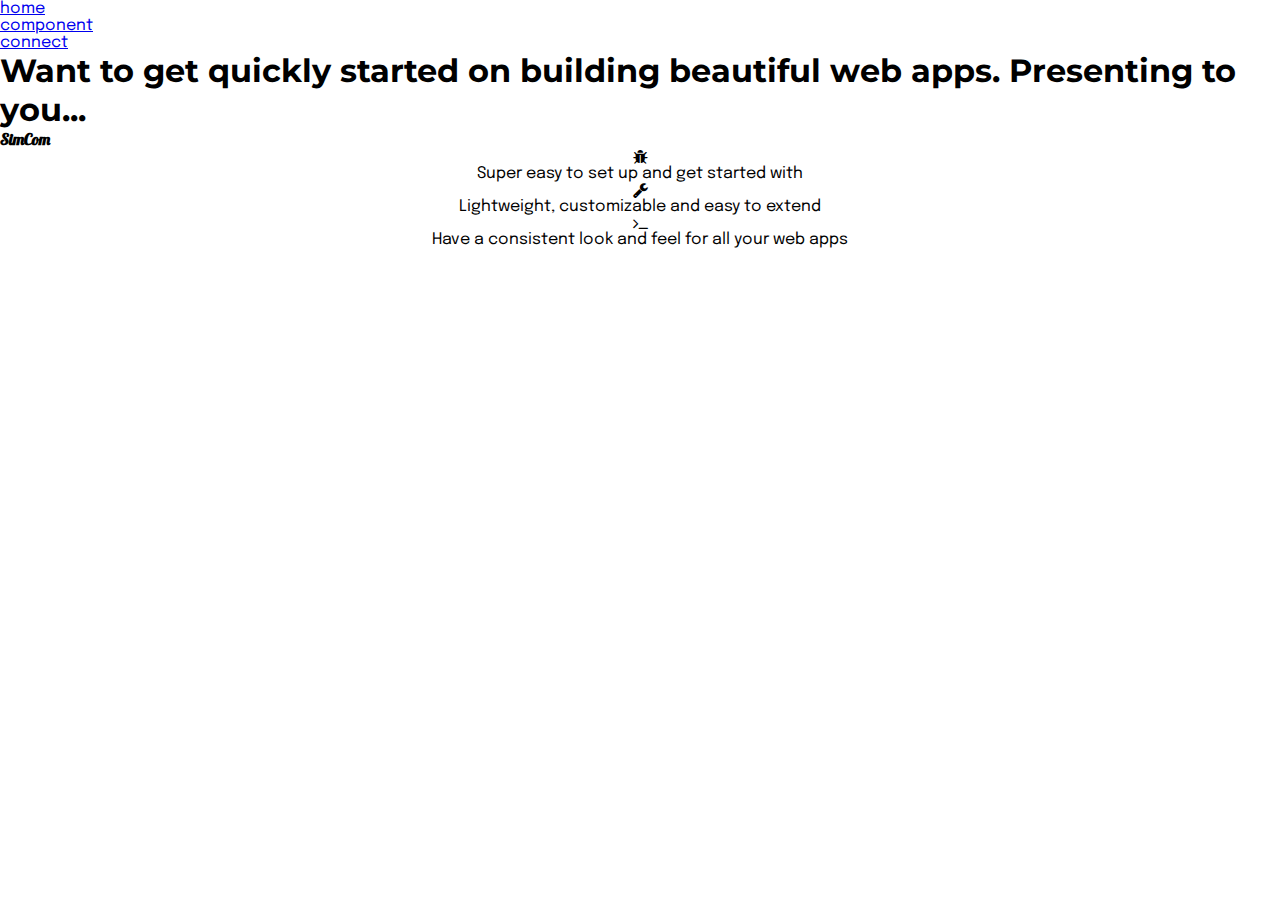
==== index.html @ 498888fb "initial commit" ====
<!DOCTYPE html>
<html lang="en">
  <head>
    <meta charset="UTF-8" />
    <meta http-equiv="X-UA-Compatible" content="IE=edge" />
    <meta name="viewport" content="width=device-width, initial-scale=1.0" />
    <link rel="stylesheet" href="./style.css" />
    <link rel="stylesheet" href="https://cdnjs.cloudflare.com/ajax/libs/font-awesome/4.7.0/css/font-awesome.min.css">

    <title>SimCom Documentation</title>
  </head>
  <body>
    <nav class="sticky--nav">
      <ul class="nav--list">
        <li class="nav--items"><a href="#home">home</a></li>
        <li class="nav--items"><a href="#component">component</a></li>
        <li class="nav--items"><a href="#connect">connect</a></li>
      </ul>
    </nav>

    <header id="home" class="home">
      <h1>
        Want to get quickly started on building beautiful web apps. Presenting
        to you...
      </h1>
      <h2 class="component--name">SimCom</h2>
      <div class="component--details">
        <article class="card card--text--only flex--card--column"> 
            <i id="icon" class="fa fa-bug"></i>
                
          <p class="card--bottom">
           Super easy to set up and get started with
          </p>
        </article>

        <article class="card card--text--only flex--card--column">
            <i id="icon" class="fa fa-wrench"></i>
            <p class="card--bottom">
             Lightweight, customizable and easy to extend
            </p>
          </article>

          <article class="card card--text--only flex--card--column">
            <i id="icon" class="fa fa-terminal"></i>
            <p class="card--bottom">
              Have a consistent look and feel for all your web apps
            </p>
          </article>
      </div>
    </header>
    <main id="component" class="component"></main>
    <footer id="connect" class="connect"></footer>

    
  </body>
</html>
---- style.css ----
@import url("https://fonts.googleapis.com/css2?family=Epilogue&family=Montserrat:wght@600&display=swap");
@import url("https://simcom.netlify.app/style.css");
@import url("https://fonts.googleapis.com/css2?family=Lobster&display=swap");

* {
  box-sizing: border-box;
  padding: 0;
  margin: 0;
}

html {
  scroll-behavior: smooth;
}

body {
  /* height: 100vh; */
  font-family: "Epilogue", serif;
}

h1,
h2,
h3,
h4,
h5,
h6 {
  font-family: "Montserrat", "Courier New", Courier, monospace;
}

.component--name {
  margin: var(--space-5) auto;
  font-size: var(--length-lg3);
  font-family: "Lobster", cursive;
}

.sticky--nav{
    margin-top : 0;
    position: sticky;
    /* top: -1px; */
}

.header {
  height: 100vh;
}

.component--details {
  display: flex;
  flex-direction: column;
  justify-content: center;
  align-items: center;
}
#icon {
  font-size: var(--length-lg1);
}
.flex--card--column {
  display: flex;
  flex-direction: column;
  justify-content: center;
  align-items: center;
}
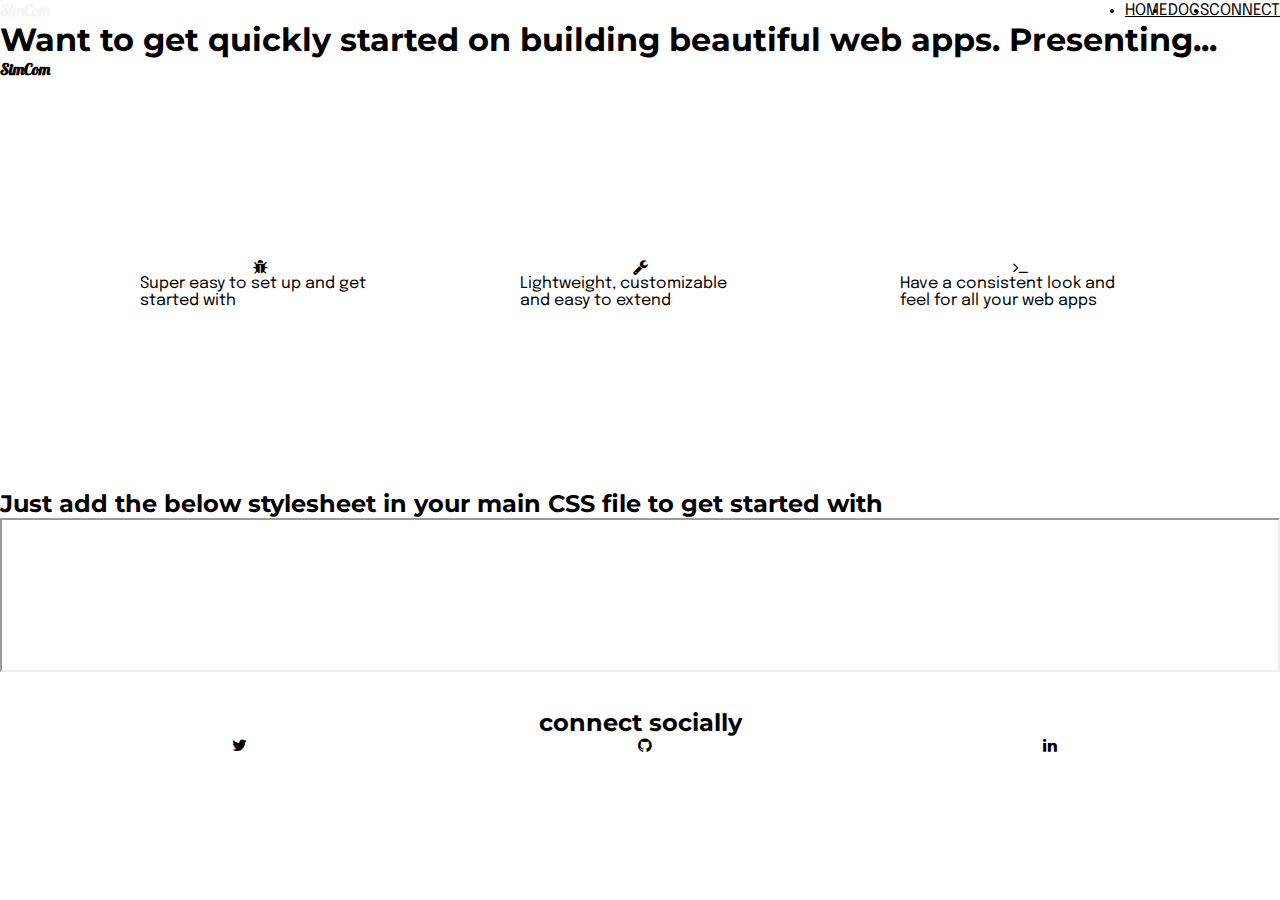
==== commit 7bc4c199: "feat: added landing page" ====
--- a/index.html
+++ b/index.html
@@ -5,52 +5,83 @@
     <meta http-equiv="X-UA-Compatible" content="IE=edge" />
     <meta name="viewport" content="width=device-width, initial-scale=1.0" />
     <link rel="stylesheet" href="./style.css" />
-    <link rel="stylesheet" href="https://cdnjs.cloudflare.com/ajax/libs/font-awesome/4.7.0/css/font-awesome.min.css">
+    <link
+      rel="stylesheet"
+      href="https://cdnjs.cloudflare.com/ajax/libs/font-awesome/4.7.0/css/font-awesome.min.css"
+    />
 
     <title>SimCom Documentation</title>
   </head>
   <body>
     <nav class="sticky--nav">
-      <ul class="nav--list">
-        <li class="nav--items"><a href="#home">home</a></li>
-        <li class="nav--items"><a href="#component">component</a></li>
-        <li class="nav--items"><a href="#connect">connect</a></li>
+      <h3 class="hero">SimCom</h3>
+      <ul class="doc--nav--list">
+        <li class="doc--nav--items"><a href="#home">home</a></li>
+        <li class="doc--nav--items"><a href="#docs">docs</a></li>
+        <li class="doc--nav--items"><a href="#connect">connect</a></li>
       </ul>
     </nav>
 
-    <header id="home" class="home">
+    <header id="home" class="doc--section home">
       <h1>
-        Want to get quickly started on building beautiful web apps. Presenting
-        to you...
+        Want to get quickly started on building beautiful web apps.
+        Presenting...
       </h1>
       <h2 class="component--name">SimCom</h2>
       <div class="component--details">
-        <article class="card card--text--only flex--card--column"> 
-            <i id="icon" class="fa fa-bug"></i>
-                
+        <article class="card--text--only flex--card--column">
+          <i id="icon" class="fa fa-bug"></i>
+
+          <p class="card--bottom">Super easy to set up and get started with</p>
+        </article>
+
+        <article class="card--text--only flex--card--column">
+          <i id="icon" class="fa fa-wrench"></i>
           <p class="card--bottom">
-           Super easy to set up and get started with
+            Lightweight, customizable and easy to extend
           </p>
         </article>
 
-        <article class="card card--text--only flex--card--column">
-            <i id="icon" class="fa fa-wrench"></i>
-            <p class="card--bottom">
-             Lightweight, customizable and easy to extend
-            </p>
-          </article>
-
-          <article class="card card--text--only flex--card--column">
-            <i id="icon" class="fa fa-terminal"></i>
-            <p class="card--bottom">
-              Have a consistent look and feel for all your web apps
-            </p>
-          </article>
+        <article class="card--text--only flex--card--column">
+          <i id="icon" class="fa fa-terminal"></i>
+          <p class="card--bottom">
+            Have a consistent look and feel for all your web apps
+          </p>
+        </article>
       </div>
     </header>
-    <main id="component" class="component"></main>
-    <footer id="connect" class="connect"></footer>
-
-    
+    <main id="docs" class="docs">
+      <h2>
+        Just add the below stylesheet in your main CSS file to get started with
+      </h2>
+      <iframe
+        class="frame"
+        src="https://carbon.now.sh/embed?bg=rgba%28171%2C+184%2C+195%2C+1%29&t=night-owl&wt=none&l=auto&ds=true&dsyoff=20px&dsblur=68px&wc=true&wa=true&pv=56px&ph=56px&ln=false&fl=1&fm=Hack&fs=14px&lh=133%25&si=false&es=2x&wm=false&code=%2540import%2520url%28%2522https%253A%252F%252Fsimcom.netlify.app%252Fstyle.css%2522%29%253B"
+        sandbox="allow-scripts allow-same-origin"
+      >
+      </iframe>
+    </main>
+    <footer id="connect" class="connect">
+      <h2>connect socially</h2>
+      <ul class="bullet-none">
+        <li>
+          <a target="blank" href="https://twitter.com/jay_r30"
+            ><i class="fa fa-twitter"></i
+          ></a>
+        </li>
+        <li>
+          <a target="blank" href="https://github.com/jay-rajput30"
+            ><i class="fa fa-github"></i
+          ></a>
+        </li>
+        <li>
+          <a
+            target="blank"
+            href="https://in.linkedin.com/in/jay-rajput-23304bab"
+            ><i class="fa fa-linkedin"></i
+          ></a>
+        </li>
+      </ul>
+    </footer>
   </body>
 </html>
--- a/style.css
+++ b/style.css
@@ -13,7 +13,6 @@
 }
 
 body {
-  /* height: 100vh; */
   font-family: "Epilogue", serif;
 }
 
@@ -26,6 +25,10 @@
   font-family: "Montserrat", "Courier New", Courier, monospace;
 }
 
+#home h1{
+  margin: 7rem var(--space-2) 5rem var(--space-2);
+}
+
 .component--name {
   margin: var(--space-5) auto;
   font-size: var(--length-lg3);
@@ -33,23 +36,77 @@
 }
 
 .sticky--nav{
-    margin-top : 0;
-    position: sticky;
-    /* top: -1px; */
+  position: sticky;
+  margin-top:0;
+  top : 0;
+  padding: var(--space-3);
+  display: flex;
+  flex-direction: row;
+  align-items: center;
+  justify-content: space-between;
 }
 
-.header {
-  height: 100vh;
+.hero{
+  font-family: "Lobster", cursive;
+  font-size: var(--length-lg2);
+  color: whitesmoke;
+}
+
+.doc--nav--list{
+  display: flex;
+  flex-direction: row;
+  justify-content: space-evenly;
+  align-items: center;
+}
+   
+
+.doc--nav--items{
+  padding: var(--space-1);
+}
+
+.doc--nav--items a{
+  font-family: var(--heading-font);
+  text-transform: uppercase;
+  color: var(--secondary-color);
+  transition: border-bottom 0.1s linear, transform 0.1s linear;
+}
+
+
+.doc--nav--items:hover a{
+  border-bottom: 2px solid var(--secondary-color);
+  font-size: 1rem;
+  font-weight: bold;
+  transform: scale(1.5);
 }
 
 .component--details {
   display: flex;
-  flex-direction: column;
-  justify-content: center;
+  flex-direction: row;
+  justify-content: space-evenly;
   align-items: center;
+  margin: 5rem 0;
 }
+
+
 #icon {
   font-size: var(--length-lg1);
+  margin-bottom: var(--space-2);
+  font-size: bold;
+}
+
+
+
+.card--text--only{
+  display: inline-block;
+  border-radius: 5px;
+  margin: var(--space-3);
+  width: 15rem;
+  background-color: var(--secondary-color);
+  height: 250px;
+  color: var(--main-color);
+  border: 2px solid var(--main-color);
+  padding: var(--space-1);
+  box-shadow: 5px 5px 14px 2px var(--main-color);
 }
 .flex--card--column {
   display: flex;
@@ -57,3 +114,79 @@
   justify-content: center;
   align-items: center;
 }
+
+
+/* component section style */
+
+#docs{
+  margin: var(--space-3);
+}
+
+#docs h2{
+  margin-bottom: var(--space-6);
+}
+.frame{
+  outline: none;
+margin: var(--space-2);
+ width: 100%;
+ /* overflow-y: none; */
+}
+
+/* footer styles */
+
+#connect h2{
+  color: var(--secondary-color);
+  margin-bottom: var(--space-2);
+}
+#connect {
+  /* width: 100%; */
+  padding: 2rem;
+  background-color: var(--main-color);
+  color: var(--secondary-color);
+  border-top-right-radius: 15px;
+  text-align: center;
+}
+
+#connect ul{
+  text-align: center;
+  width: 100%;
+  display: flex;
+  justify-content: space-around;
+  align-items: center;
+}
+#connect li {
+  display: inline;
+  margin-left: 0.5rem;
+}
+
+#connect li  a {
+  color: var(--secondary-color);
+  font-size: var(--length-md3);
+}
+
+
+/* @media  only screen and (min-wdth: 790px){
+  .card--text--only{
+    display: inline-block;
+    border-radius: 5px;
+    margin: var(--space-2);
+    /* width: 50px;
+    background-color: var(--secondary-color);
+    height: 300px;
+    color: var(--main-color);
+    border: 2px solid var(--main-color);
+    padding: var(--space-1);
+    box-shadow: 5px 5px 14px 2px var(--main-color);
+  }
+
+  .component--details {
+    border: 2px solid red;
+    display: flex;
+    flex-direction: row;
+    justify-content: center;
+    align-items: center;
+  }
+} */ */
+
+
+
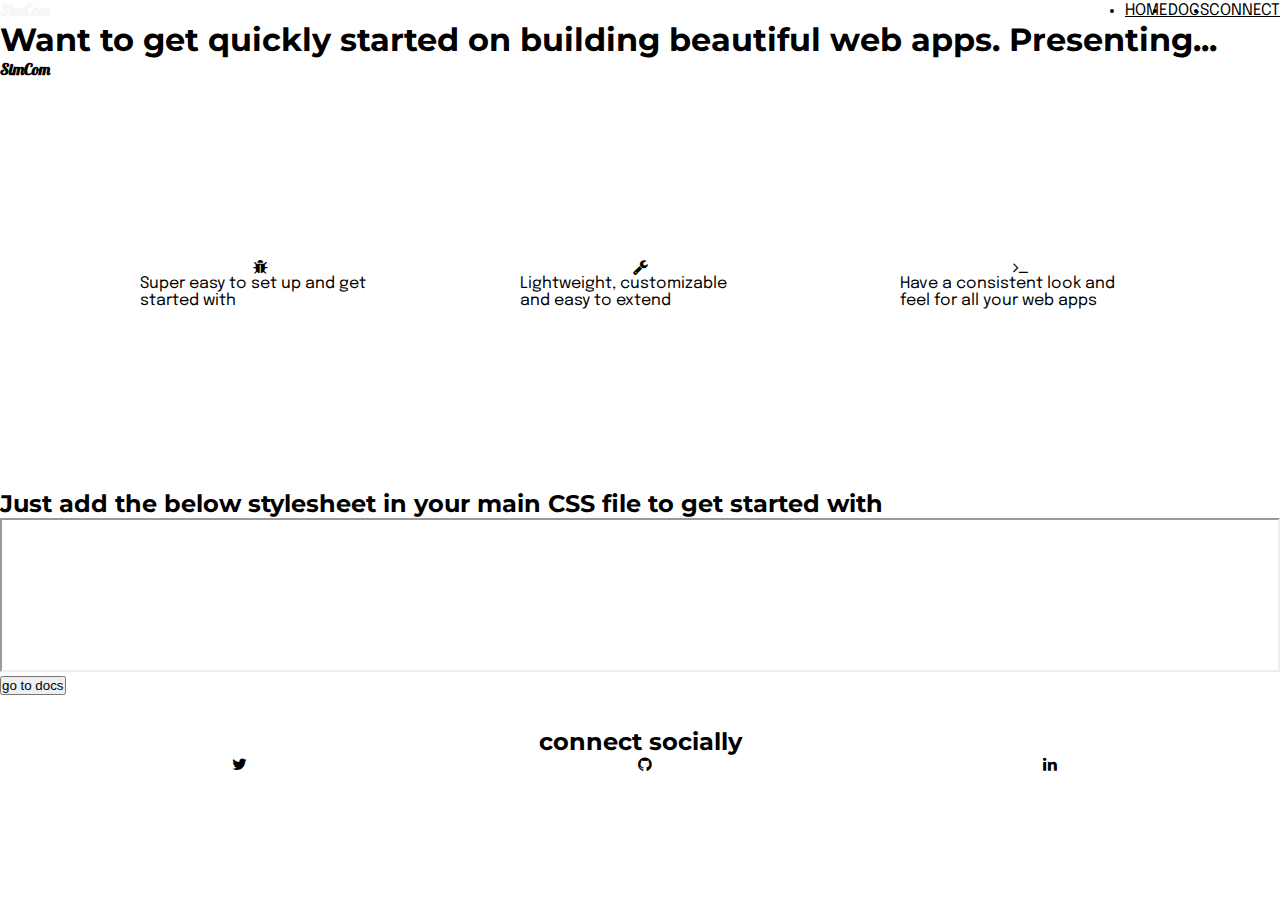
==== commit 131e3c11: "feat: added button to go to docs" ====
--- a/index.html
+++ b/index.html
@@ -17,11 +17,13 @@
       <h3 class="hero">SimCom</h3>
       <ul class="doc--nav--list">
         <li class="doc--nav--items"><a href="#home">home</a></li>
-        <li class="doc--nav--items"><a href="#docs">docs</a></li>
+        <li class="doc--nav--items"><a href="./pages/components.html">docs</a></li>
         <li class="doc--nav--items"><a href="#connect">connect</a></li>
       </ul>
     </nav>
 
+
+    <!-- header  section -->
     <header id="home" class="doc--section home">
       <h1>
         Want to get quickly started on building beautiful web apps.
@@ -50,6 +52,9 @@
         </article>
       </div>
     </header>
+
+
+    <!-- main section -->
     <main id="docs" class="docs">
       <h2>
         Just add the below stylesheet in your main CSS file to get started with
@@ -60,7 +65,13 @@
         sandbox="allow-scripts allow-same-origin"
       >
       </iframe>
+
+      <button class="button primary--button">go to docs</button>
     </main>
+
+
+
+    <!-- footer -->
     <footer id="connect" class="connect">
       <h2>connect socially</h2>
       <ul class="bullet-none">
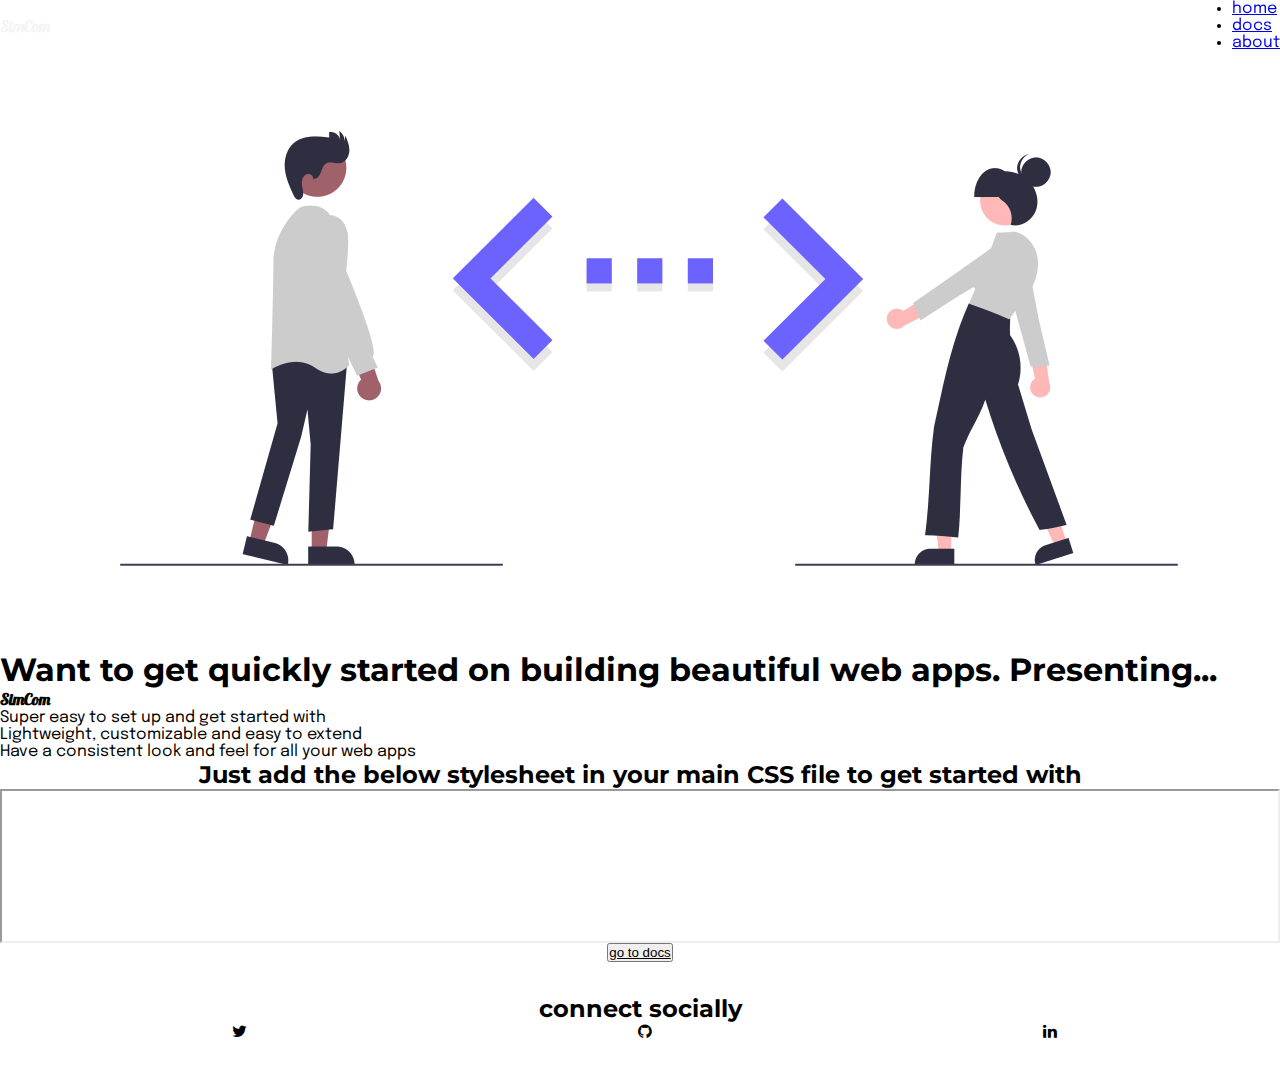
==== commit d42d2495: "feat: restyled index and components page" ====
--- a/index.html
+++ b/index.html
@@ -13,24 +13,50 @@
     <title>SimCom Documentation</title>
   </head>
   <body>
-    <nav class="sticky--nav">
+    <!-- <nav class="sticky--nav">
+
+      
       <h3 class="hero">SimCom</h3>
       <ul class="doc--nav--list">
         <li class="doc--nav--items"><a href="#home">home</a></li>
         <li class="doc--nav--items"><a href="./pages/components.html">docs</a></li>
         <li class="doc--nav--items"><a href="#connect">connect</a></li>
       </ul>
+    </nav> -->
+
+    <nav class="sticky--nav">
+      <h3 class="nav--hero">SimCom</h3>
+      <ul class="nav--list">
+        <li class="nav--items"><a href="#home">home</a></li>
+        <li class="nav--items"><a href="/pages/components.html">docs</a></li>
+        <li class="nav--items"><a href="#connect">about</a></li>
+      </ul>
     </nav>
-
 
     <!-- header  section -->
     <header id="home" class="doc--section home">
+      <figure class="responsive--image">
+        <img
+          src="code-typing.png"
+          alt="nature image"
+        />
+      </figure>
       <h1>
         Want to get quickly started on building beautiful web apps.
         Presenting...
       </h1>
       <h2 class="component--name">SimCom</h2>
-      <div class="component--details">
+
+      <ul class="standard--list">
+        <li class="standard--list__item1">Super easy to set up and get started with</li>
+        <li class="standard--list__item2">Lightweight, customizable and easy to extend</li>
+        <li class="standard--list__item3">Have a consistent look and feel for all your web apps</li>
+      </ul>
+
+      
+
+
+      <!-- <div class="component--details">
         <article class="card--text--only flex--card--column">
           <i id="icon" class="fa fa-bug"></i>
 
@@ -50,9 +76,8 @@
             Have a consistent look and feel for all your web apps
           </p>
         </article>
-      </div>
+      </div> -->
     </header>
-
 
     <!-- main section -->
     <main id="docs" class="docs">
@@ -66,10 +91,8 @@
       >
       </iframe>
 
-      <button class="button primary--button">go to docs</button>
+      <button class="button primary--button"><a href="/pages/components.html">go to docs</a> </button>
     </main>
-
-
 
     <!-- footer -->
     <footer id="connect" class="connect">
--- a/style.css
+++ b/style.css
@@ -1,192 +1,279 @@
-@import url("https://fonts.googleapis.com/css2?family=Epilogue&family=Montserrat:wght@600&display=swap");
-@import url("https://simcom.netlify.app/style.css");
-@import url("https://fonts.googleapis.com/css2?family=Lobster&display=swap");
-
-* {
-  box-sizing: border-box;
-  padding: 0;
-  margin: 0;
-}
-
-html {
-  scroll-behavior: smooth;
-}
-
-body {
-  font-family: "Epilogue", serif;
-}
-
-h1,
-h2,
-h3,
-h4,
-h5,
-h6 {
-  font-family: "Montserrat", "Courier New", Courier, monospace;
-}
-
-#home h1{
-  margin: 7rem var(--space-2) 5rem var(--space-2);
-}
-
-.component--name {
-  margin: var(--space-5) auto;
-  font-size: var(--length-lg3);
-  font-family: "Lobster", cursive;
-}
-
-.sticky--nav{
-  position: sticky;
-  margin-top:0;
-  top : 0;
-  padding: var(--space-3);
-  display: flex;
-  flex-direction: row;
-  align-items: center;
-  justify-content: space-between;
-}
-
-.hero{
-  font-family: "Lobster", cursive;
-  font-size: var(--length-lg2);
-  color: whitesmoke;
-}
-
-.doc--nav--list{
-  display: flex;
-  flex-direction: row;
-  justify-content: space-evenly;
-  align-items: center;
-}
-   
-
-.doc--nav--items{
-  padding: var(--space-1);
-}
-
-.doc--nav--items a{
-  font-family: var(--heading-font);
-  text-transform: uppercase;
-  color: var(--secondary-color);
-  transition: border-bottom 0.1s linear, transform 0.1s linear;
-}
-
-
-.doc--nav--items:hover a{
-  border-bottom: 2px solid var(--secondary-color);
-  font-size: 1rem;
-  font-weight: bold;
-  transform: scale(1.5);
-}
-
-.component--details {
-  display: flex;
-  flex-direction: row;
-  justify-content: space-evenly;
-  align-items: center;
-  margin: 5rem 0;
-}
-
-
-#icon {
-  font-size: var(--length-lg1);
-  margin-bottom: var(--space-2);
-  font-size: bold;
-}
-
-
-
-.card--text--only{
-  display: inline-block;
-  border-radius: 5px;
-  margin: var(--space-3);
-  width: 15rem;
-  background-color: var(--secondary-color);
-  height: 250px;
-  color: var(--main-color);
-  border: 2px solid var(--main-color);
-  padding: var(--space-1);
-  box-shadow: 5px 5px 14px 2px var(--main-color);
-}
-.flex--card--column {
-  display: flex;
-  flex-direction: column;
-  justify-content: center;
-  align-items: center;
-}
-
-
-/* component section style */
-
-#docs{
-  margin: var(--space-3);
-}
-
-#docs h2{
-  margin-bottom: var(--space-6);
-}
-.frame{
-  outline: none;
-margin: var(--space-2);
- width: 100%;
- /* overflow-y: none; */
-}
-
-/* footer styles */
-
-#connect h2{
-  color: var(--secondary-color);
-  margin-bottom: var(--space-2);
-}
-#connect {
-  /* width: 100%; */
-  padding: 2rem;
-  background-color: var(--main-color);
-  color: var(--secondary-color);
-  border-top-right-radius: 15px;
-  text-align: center;
-}
-
-#connect ul{
-  text-align: center;
-  width: 100%;
-  display: flex;
-  justify-content: space-around;
-  align-items: center;
-}
-#connect li {
-  display: inline;
-  margin-left: 0.5rem;
-}
-
-#connect li  a {
-  color: var(--secondary-color);
-  font-size: var(--length-md3);
-}
-
-
-/* @media  only screen and (min-wdth: 790px){
-  .card--text--only{
-    display: inline-block;
-    border-radius: 5px;
-    margin: var(--space-2);
-    /* width: 50px;
-    background-color: var(--secondary-color);
-    height: 300px;
-    color: var(--main-color);
-    border: 2px solid var(--main-color);
-    padding: var(--space-1);
-    box-shadow: 5px 5px 14px 2px var(--main-color);
-  }
-
-  .component--details {
-    border: 2px solid red;
-    display: flex;
-    flex-direction: row;
-    justify-content: center;
-    align-items: center;
-  }
-} */ */
-
-
-
+@import url("https://fonts.googleapis.com/css2?family=Epilogue&family=Montserrat:wght@600&display=swap");
+@import url("https://simcom.netlify.app/style.css");
+@import url("https://fonts.googleapis.com/css2?family=Lobster&display=swap");
+
+* {
+  box-sizing: border-box;
+  padding: 0;
+  margin: 0;
+}
+
+html {
+  scroll-behavior: smooth;
+}
+
+body {
+  font-family: "Epilogue", serif;
+  /* background-color: #4338ca;
+  background-image: url("data:image/svg+xml,%3Csvg xmlns='http://www.w3.org/2000/svg' width='100%25' height='100%25' viewBox='0 0 1600 800'%3E%3Cg %3E%3Cpath fill='%23484ece' d='M486 705.8c-109.3-21.8-223.4-32.2-335.3-19.4C99.5 692.1 49 703 0 719.8V800h843.8c-115.9-33.2-230.8-68.1-347.6-92.2C492.8 707.1 489.4 706.5 486 705.8z'/%3E%3Cpath fill='%234a62d3' d='M1600 0H0v719.8c49-16.8 99.5-27.8 150.7-33.5c111.9-12.7 226-2.4 335.3 19.4c3.4 0.7 6.8 1.4 10.2 2c116.8 24 231.7 59 347.6 92.2H1600V0z'/%3E%3Cpath fill='%234a76d7' d='M478.4 581c3.2 0.8 6.4 1.7 9.5 2.5c196.2 52.5 388.7 133.5 593.5 176.6c174.2 36.6 349.5 29.2 518.6-10.2V0H0v574.9c52.3-17.6 106.5-27.7 161.1-30.9C268.4 537.4 375.7 554.2 478.4 581z'/%3E%3Cpath fill='%23478adb' d='M0 0v429.4c55.6-18.4 113.5-27.3 171.4-27.7c102.8-0.8 203.2 22.7 299.3 54.5c3 1 5.9 2 8.9 3c183.6 62 365.7 146.1 562.4 192.1c186.7 43.7 376.3 34.4 557.9-12.6V0H0z'/%3E%3Cpath fill='%23419ddf' d='M181.8 259.4c98.2 6 191.9 35.2 281.3 72.1c2.8 1.1 5.5 2.3 8.3 3.4c171 71.6 342.7 158.5 531.3 207.7c198.8 51.8 403.4 40.8 597.3-14.8V0H0v283.2C59 263.6 120.6 255.7 181.8 259.4z'/%3E%3Cpath fill='%236caae4' d='M1600 0H0v136.3c62.3-20.9 127.7-27.5 192.2-19.2c93.6 12.1 180.5 47.7 263.3 89.6c2.6 1.3 5.1 2.6 7.7 3.9c158.4 81.1 319.7 170.9 500.3 223.2c210.5 61 430.8 49 636.6-16.6V0z'/%3E%3Cpath fill='%238db7e9' d='M454.9 86.3C600.7 177 751.6 269.3 924.1 325c208.6 67.4 431.3 60.8 637.9-5.3c12.8-4.1 25.4-8.4 38.1-12.9V0H288.1c56 21.3 108.7 50.6 159.7 82C450.2 83.4 452.5 84.9 454.9 86.3z'/%3E%3Cpath fill='%23aac4ee' d='M1600 0H498c118.1 85.8 243.5 164.5 386.8 216.2c191.8 69.2 400 74.7 595 21.1c40.8-11.2 81.1-25.2 120.3-41.7V0z'/%3E%3Cpath fill='%23c6d1f2' d='M1397.5 154.8c47.2-10.6 93.6-25.3 138.6-43.8c21.7-8.9 43-18.8 63.9-29.5V0H643.4c62.9 41.7 129.7 78.2 202.1 107.4C1020.4 178.1 1214.2 196.1 1397.5 154.8z'/%3E%3Cpath fill='%23e0dff7' d='M1315.3 72.4c75.3-12.6 148.9-37.1 216.8-72.4h-723C966.8 71 1144.7 101 1315.3 72.4z'/%3E%3C/g%3E%3C/svg%3E");
+  background-attachment: fixed;
+  background-size: cover; */
+}
+
+h1,
+h2,
+h3,
+h4,
+h5,
+h6 {
+  font-family: "Montserrat", "Courier New", Courier, monospace;
+}
+
+.primary--button a{
+  color:var(--secondary-color);
+}
+#home h1{
+  margin: 7rem var(--space-2) 5rem var(--space-2);
+}
+
+.component--name {
+  margin: var(--space-5) auto;
+  font-size: var(--length-lg3);
+  font-family: "Lobster", cursive;
+}
+
+.sticky--nav{
+  position: sticky;
+  margin-top:0;
+  top : 0;
+  padding: var(--space-4) var(--space-6);
+  display: flex;
+  flex-direction: row;
+  align-items: center;
+  justify-content: space-between;
+}
+
+.nav--hero{
+  font-family: "Lobster", cursive;
+  font-size: var(--length-lg2);
+  color: whitesmoke;
+}
+
+.doc--nav--list{
+  display: flex;
+  flex-direction: row;
+  justify-content: space-evenly;
+  align-items: center;
+}
+   
+
+.doc--nav--items{
+  padding: var(--space-1);
+}
+
+.doc--nav--items a{
+  font-family: var(--heading-font);
+  text-transform: uppercase;
+  color: var(--secondary-color);
+  transition: border-bottom 0.1s linear, transform 0.1s linear;
+}
+
+
+.doc--nav--items:hover a{
+  border-bottom: 2px solid var(--secondary-color);
+  font-size: 1rem;
+  font-weight: bold;
+  transform: scale(1.5);
+}
+
+.component--details {
+  display: flex;
+  flex-direction: row;
+  justify-content: space-evenly;
+  align-items: center;
+  margin: 5rem 0;
+}
+
+
+#icon {
+  font-size: var(--length-lg1);
+  margin-bottom: var(--space-2);
+  font-size: bold;
+}
+
+
+
+.card--text--only{
+  display: inline-block;
+  border-radius: 5px;
+  margin: var(--space-3);
+  width: 15rem;
+  background-color: var(--secondary-color);
+  height: 250px;
+  color: var(--main-color);
+  border: 2px solid var(--main-color);
+  padding: var(--space-1);
+  box-shadow: 5px 5px 14px 2px var(--main-color);
+}
+.flex--card--column {
+  display: flex;
+  flex-direction: column;
+  justify-content: center;
+  align-items: center;
+}
+
+
+/* component section style */
+
+#docs{
+  margin: var(--space-3);
+  display: flex;
+  flex-direction: column;
+  justify-content: center;
+  align-items: center;
+}
+
+#docs h2{
+  margin-bottom: var(--space-6);
+}
+.frame{
+  outline: none;
+margin: var(--space-2);
+ width: 100vw;
+ overflow: scroll;
+}
+
+/* .primary--button{
+  font-family: inherit;
+  color: var(--secondary-color);
+  font-size: var(--space-3);
+  padding: var(--space-3);
+  transition: scale 0.3s linear;
+}
+.primary--button:active{
+  transform: scale(0.96);
+} */
+/* footer styles */
+
+#connect h2{
+  color: var(--secondary-color);
+  margin-bottom: var(--space-2);
+}
+#connect {
+  /* width: 100%; */
+  padding: 2rem;
+  background-color: var(--main-color);
+  color: var(--secondary-color);
+  border-top-right-radius: 15px;
+  text-align: center;
+}
+
+#connect ul{
+  text-align: center;
+  width: 100%;
+  display: flex;
+  justify-content: space-around;
+  align-items: center;
+}
+#connect li {
+  display: inline;
+  margin-left: 0.5rem;
+}
+
+#connect li  a {
+  color: var(--secondary-color);
+  font-size: var(--length-md3);
+}
+
+/* document page styling */
+.doc--container{
+  display: flex;
+
+}
+
+.docs--decription section{
+  margin: var(--space-6);
+  border-bottom: 2px solid var(--secondary-color);
+}
+
+.doc--name{
+  /* border: 2px solid orange; */
+  width: 300px;
+  /* text-align: center; */
+  background-color: var(--secondary-color);
+}
+
+.doc--name--list{
+  position: sticky;
+  top:0;
+  margin-right: var(--space-2);
+  height: 100vh;
+  display: flex;
+  flex-direction: column;
+  padding: var(--space-5);
+  justify-content: space-evenly;
+  /* align-items: flex-start; */
+}
+
+.doc--name--list--item{
+  transition: all 0.3s linear;
+}
+.doc--name--list--item:focus{
+  color: var(--secondary-color);
+  background-color: var(--main-color);
+
+}
+
+@media screen and (max-width:790px ){
+  .sticky--nav{
+    position: sticky;
+    top: 1px;
+    margin-top: 0;
+    padding: var(--space-2) var(--space-2);
+    display: flex;
+    flex-direction: column;
+    align-items: center;
+    justify-content: space-between;
+  }
+
+  .doc--name{
+    display:none;
+  }
+
+  .docs--decription{
+    width: 100%;
+    padding: var(--space-1);
+  }
+
+  .stacked--list__item--container{
+    padding: var(--space-1);
+  }
+.stacked--list--item{
+  padding:0;
+}
+}
+/* /* @media  only screen and (min-wdth: 790px){
+  .card--text--only{
+    display: inline-block;
+    border-radius: 5px;
+    margin: var(--space-2);
+    /* width: 50px;
+    background-color: var(--secondary-color);
+    height: 300px;
+    color: var(--main-color);
+    border: 2px solid var(--main-color);
+    padding: var(--space-1);
+    box-shadow: 5px 5px 14px 2px var(--main-color);
+  }
+
+  .component--details {
+    border: 2px solid red;
+    display: flex;
+    flex-direction: row;
+    justify-content: center;
+    align-items: center;
+  }
+} */  */
+
+
+
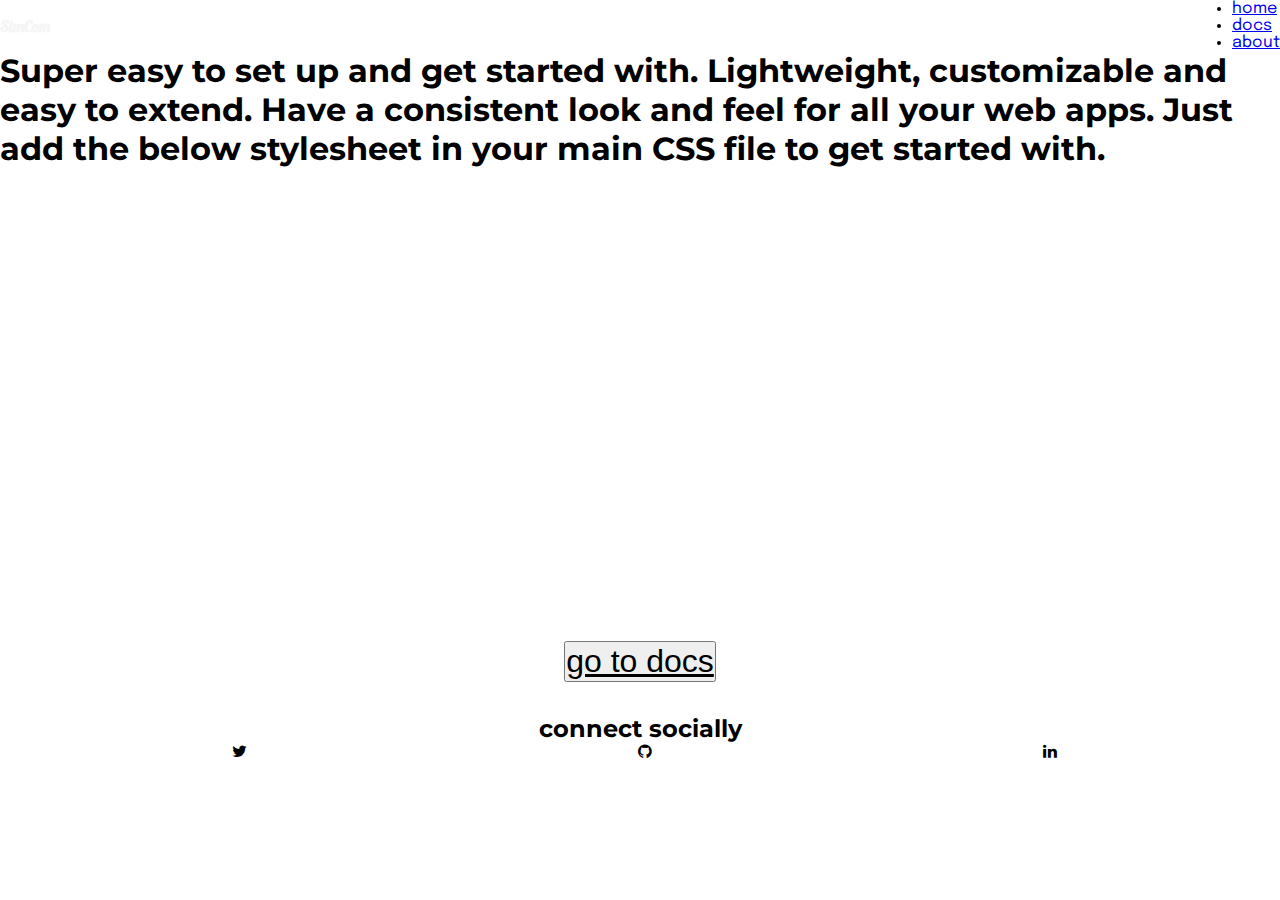
==== commit 008be4b8: "feature: added reposive and modified components page" ====
--- a/index.html
+++ b/index.html
@@ -35,65 +35,33 @@
 
     <!-- header  section -->
     <header id="home" class="doc--section home">
-      <figure class="responsive--image">
-        <img
-          src="code-typing.png"
-          alt="nature image"
-        />
-      </figure>
       <h1>
-        Want to get quickly started on building beautiful web apps.
-        Presenting...
+        Super easy to set up and get started with. Lightweight, customizable and
+        easy to extend. Have a consistent look and feel for all your web apps.
+        Just add the below stylesheet in your main CSS file to get started with.
       </h1>
-      <h2 class="component--name">SimCom</h2>
-
-      <ul class="standard--list">
-        <li class="standard--list__item1">Super easy to set up and get started with</li>
-        <li class="standard--list__item2">Lightweight, customizable and easy to extend</li>
-        <li class="standard--list__item3">Have a consistent look and feel for all your web apps</li>
-      </ul>
-
-      
-
-
-      <!-- <div class="component--details">
-        <article class="card--text--only flex--card--column">
-          <i id="icon" class="fa fa-bug"></i>
-
-          <p class="card--bottom">Super easy to set up and get started with</p>
-        </article>
-
-        <article class="card--text--only flex--card--column">
-          <i id="icon" class="fa fa-wrench"></i>
-          <p class="card--bottom">
-            Lightweight, customizable and easy to extend
-          </p>
-        </article>
-
-        <article class="card--text--only flex--card--column">
-          <i id="icon" class="fa fa-terminal"></i>
-          <p class="card--bottom">
-            Have a consistent look and feel for all your web apps
-          </p>
-        </article>
-      </div> -->
     </header>
 
     <!-- main section -->
     <main id="docs" class="docs">
-      <h2>
-        Just add the below stylesheet in your main CSS file to get started with
-      </h2>
       <iframe
-        class="frame"
-        src="https://carbon.now.sh/embed?bg=rgba%28171%2C+184%2C+195%2C+1%29&t=night-owl&wt=none&l=auto&ds=true&dsyoff=20px&dsblur=68px&wc=true&wa=true&pv=56px&ph=56px&ln=false&fl=1&fm=Hack&fs=14px&lh=133%25&si=false&es=2x&wm=false&code=%2540import%2520url%28%2522https%253A%252F%252Fsimcom.netlify.app%252Fstyle.css%2522%29%253B"
+        src="https://carbon.now.sh/embed?bg=rgba%28171%2C+184%2C+195%2C+1%29&t=night-owl&wt=none&l=javascript&ds=true&dsyoff=20px&dsblur=68px&wc=true&wa=true&pv=56px&ph=56px&ln=false&fl=1&fm=Hack&fs=14px&lh=133%25&si=false&es=2x&wm=false&code=%2540import%2520url%28%2522https%253A%252F%252Fsimcom.netlify.app%252Fstyle.css%2522%29%253B"
+        style="
+          width: 1024px;
+          height: 473px;
+          border: 0;
+          transform: scale(1);
+          overflow: hidden;
+          background-color: white;
+        "
         sandbox="allow-scripts allow-same-origin"
       >
       </iframe>
 
-      <button class="button primary--button"><a href="/pages/components.html">go to docs</a> </button>
+      <button class="button primary--button go--to--doc">
+        <a href="/pages/components.html">go to docs</a>
+      </button>
     </main>
-
     <!-- footer -->
     <footer id="connect" class="connect">
       <h2>connect socially</h2>
--- a/style.css
+++ b/style.css
@@ -28,14 +28,20 @@
 h6 {
   font-family: "Montserrat", "Courier New", Courier, monospace;
 }
-
+.go--to--doc{
+  font-size: 2rem;
+}
 .primary--button a{
   color:var(--secondary-color);
 }
 #home h1{
   margin: 7rem var(--space-2) 5rem var(--space-2);
-}
-
+  padding: var(--space-3);
+}
+
+#home h2{
+  padding: var(--space-5) auto;
+}
 .component--name {
   margin: var(--space-5) auto;
   font-size: var(--length-lg3);
@@ -44,6 +50,7 @@
 
 .sticky--nav{
   position: sticky;
+  z-index: 10;
   margin-top:0;
   top : 0;
   padding: var(--space-4) var(--space-6);
@@ -59,10 +66,12 @@
   color: whitesmoke;
 }
 
+
+
 .doc--nav--list{
   display: flex;
   flex-direction: row;
-  justify-content: space-evenly;
+  justify-content: space-around;
   align-items: center;
 }
    
@@ -188,41 +197,107 @@
 /* document page styling */
 .doc--container{
   display: flex;
-
-}
-
-.docs--decription section{
-  margin: var(--space-6);
-  border-bottom: 2px solid var(--secondary-color);
-}
-
-.doc--name{
-  /* border: 2px solid orange; */
-  width: 300px;
-  /* text-align: center; */
-  background-color: var(--secondary-color);
-}
-
-.doc--name--list{
+  height: 100vh;
+
+}
+
+.components .sticky--nav{
   position: sticky;
   top:0;
-  margin-right: var(--space-2);
+  margin: 0;
+}
+.docs--decription{
+  max-width: 100%;
+  transform: translateX(0);
+  margin: var(--space-2);
+}
+
+
+.docs--decription section{
+  margin: var(--space-3)  var(--space-1);
+  border-bottom: 2px solid var(--secondary-color);
+}
+
+.doc--hero{
+  margin: var(--space-2) var(--space-3) var(--space-2) var(--space-2);
+  font-family: "Lobster", cursive;
+  font-size: var(--length-lg2);
+  color: var(--main-color);
+}
+
+.doc--name{
+  position: fixed;
+  top:0;
+  z-index: 10;
+  transform: translate(0);
+  background-color: var(--secondary-color);
+  transition: all 0.3s ease-in;
   height: 100vh;
+}
+
+.show{
+  transform : translateX(-100%);
+  
+}
+.show--hide{
+  background-color: var(--secondary-color);
+  position: absolute;
+  top: 10px;
+  right: -35px;
+  font-size: var(--length-md3);
+  border: none;
+  outline: none;
+  background: transparent; 
+  transition: transform 0.3s linear;
+}
+
+
+
+.show--hide-rotate{
+  transform: rotate(180deg);
+  transform-origin: center center;
+}
+
+.doc--name--list{
+  position: relative;
+  top:0;
+  left:0;
+  margin: var(--space-4);
+  /* height: 100vh; */
   display: flex;
   flex-direction: column;
-  padding: var(--space-5);
+  padding: var(--space-2);
   justify-content: space-evenly;
-  /* align-items: flex-start; */
+  align-items: center;
 }
 
 .doc--name--list--item{
   transition: all 0.3s linear;
+  margin: var(--space3);
+  text-align: center;
+  transition: all 0.2s linear;
 }
 .doc--name--list--item:focus{
   color: var(--secondary-color);
   background-color: var(--main-color);
 
 }
+.doc--name--list--item:hover {
+  color: var(--secondary-color);
+  background-color: var(--main-color);
+
+}
+
+
+.fa-bars{
+background-color: var(--secondary-color);
+padding: var(--space-1);
+color: var(--main-color);
+border-radius: 4px;
+border: none;
+outline: none;
+}
+
 
 @media screen and (max-width:790px ){
   .sticky--nav{
@@ -236,13 +311,15 @@
     justify-content: space-between;
   }
 
-  .doc--name{
-    display:none;
-  }
-
+
+
+  .description--translate{
+    transform: translateX(-55%);
+    }
+    
   .docs--decription{
     width: 100%;
-    padding: var(--space-1);
+    /* padding: var(--space-1); */
   }
 
   .stacked--list__item--container{
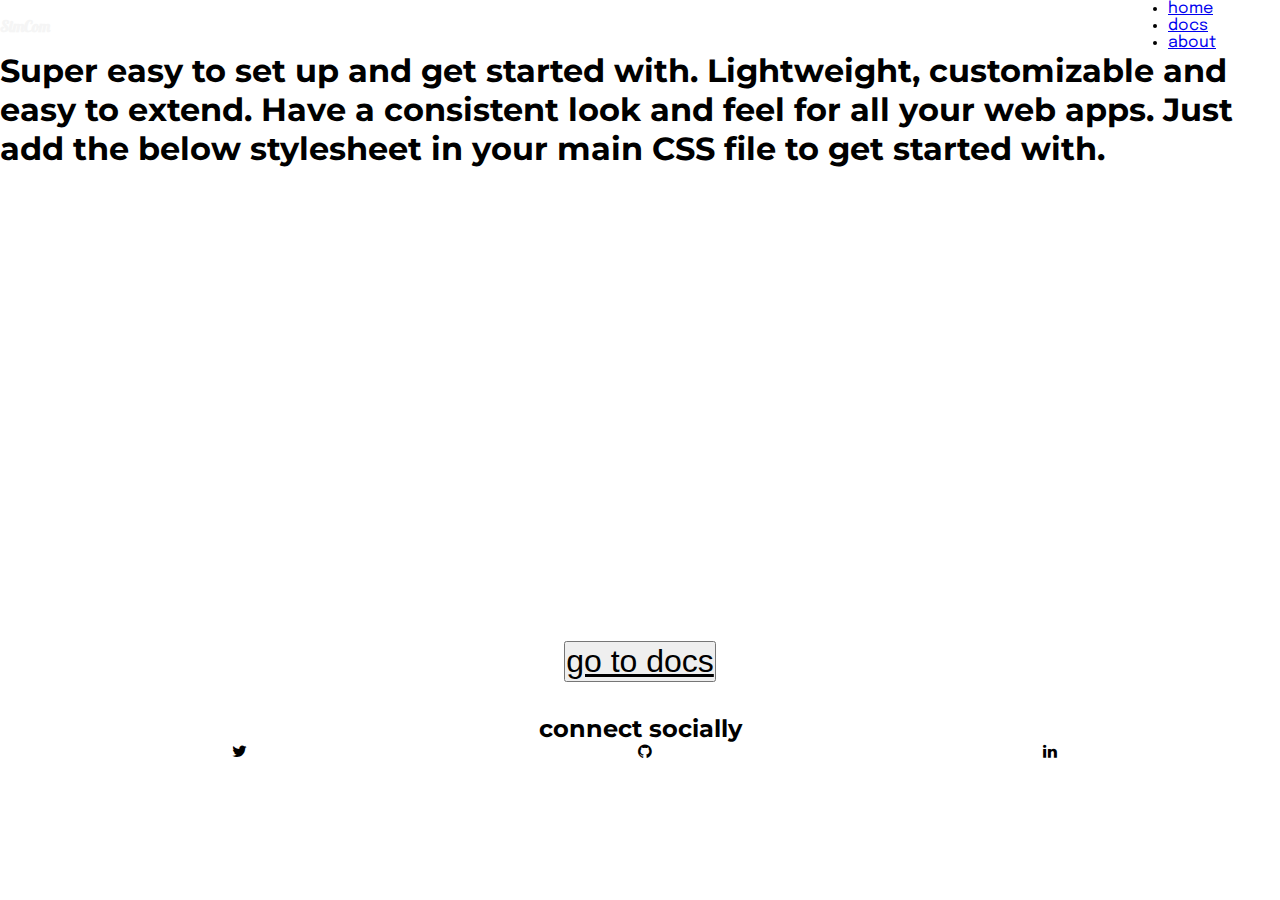
==== commit 5fbd66a6: "feat: fixed  sidebar and navbar" ====
--- a/index.html
+++ b/index.html
@@ -13,24 +13,17 @@
     <title>SimCom Documentation</title>
   </head>
   <body>
-    <!-- <nav class="sticky--nav">
-
-      
-      <h3 class="hero">SimCom</h3>
-      <ul class="doc--nav--list">
-        <li class="doc--nav--items"><a href="#home">home</a></li>
-        <li class="doc--nav--items"><a href="./pages/components.html">docs</a></li>
-        <li class="doc--nav--items"><a href="#connect">connect</a></li>
-      </ul>
-    </nav> -->
+  
 
     <nav class="sticky--nav">
-      <h3 class="nav--hero">SimCom</h3>
-      <ul class="nav--list">
-        <li class="nav--items"><a href="#home">home</a></li>
-        <li class="nav--items"><a href="/pages/components.html">docs</a></li>
-        <li class="nav--items"><a href="#connect">about</a></li>
-      </ul>
+      <div class="navbar--container">
+        <h3 class="nav--hero">SimCom</h3>
+        <ul class="nav--list">
+          <li class="nav--items"><a href="#home">home</a></li>
+          <li class="nav--items"><a href="/pages/components.html">docs</a></li>
+          <li class="nav--items"><a href="#connect">about</a></li>
+        </ul>
+      </div>
     </nav>
 
     <!-- header  section -->
--- a/style.css
+++ b/style.css
@@ -14,10 +14,6 @@
 
 body {
   font-family: "Epilogue", serif;
-  /* background-color: #4338ca;
-  background-image: url("data:image/svg+xml,%3Csvg xmlns='http://www.w3.org/2000/svg' width='100%25' height='100%25' viewBox='0 0 1600 800'%3E%3Cg %3E%3Cpath fill='%23484ece' d='M486 705.8c-109.3-21.8-223.4-32.2-335.3-19.4C99.5 692.1 49 703 0 719.8V800h843.8c-115.9-33.2-230.8-68.1-347.6-92.2C492.8 707.1 489.4 706.5 486 705.8z'/%3E%3Cpath fill='%234a62d3' d='M1600 0H0v719.8c49-16.8 99.5-27.8 150.7-33.5c111.9-12.7 226-2.4 335.3 19.4c3.4 0.7 6.8 1.4 10.2 2c116.8 24 231.7 59 347.6 92.2H1600V0z'/%3E%3Cpath fill='%234a76d7' d='M478.4 581c3.2 0.8 6.4 1.7 9.5 2.5c196.2 52.5 388.7 133.5 593.5 176.6c174.2 36.6 349.5 29.2 518.6-10.2V0H0v574.9c52.3-17.6 106.5-27.7 161.1-30.9C268.4 537.4 375.7 554.2 478.4 581z'/%3E%3Cpath fill='%23478adb' d='M0 0v429.4c55.6-18.4 113.5-27.3 171.4-27.7c102.8-0.8 203.2 22.7 299.3 54.5c3 1 5.9 2 8.9 3c183.6 62 365.7 146.1 562.4 192.1c186.7 43.7 376.3 34.4 557.9-12.6V0H0z'/%3E%3Cpath fill='%23419ddf' d='M181.8 259.4c98.2 6 191.9 35.2 281.3 72.1c2.8 1.1 5.5 2.3 8.3 3.4c171 71.6 342.7 158.5 531.3 207.7c198.8 51.8 403.4 40.8 597.3-14.8V0H0v283.2C59 263.6 120.6 255.7 181.8 259.4z'/%3E%3Cpath fill='%236caae4' d='M1600 0H0v136.3c62.3-20.9 127.7-27.5 192.2-19.2c93.6 12.1 180.5 47.7 263.3 89.6c2.6 1.3 5.1 2.6 7.7 3.9c158.4 81.1 319.7 170.9 500.3 223.2c210.5 61 430.8 49 636.6-16.6V0z'/%3E%3Cpath fill='%238db7e9' d='M454.9 86.3C600.7 177 751.6 269.3 924.1 325c208.6 67.4 431.3 60.8 637.9-5.3c12.8-4.1 25.4-8.4 38.1-12.9V0H288.1c56 21.3 108.7 50.6 159.7 82C450.2 83.4 452.5 84.9 454.9 86.3z'/%3E%3Cpath fill='%23aac4ee' d='M1600 0H498c118.1 85.8 243.5 164.5 386.8 216.2c191.8 69.2 400 74.7 595 21.1c40.8-11.2 81.1-25.2 120.3-41.7V0z'/%3E%3Cpath fill='%23c6d1f2' d='M1397.5 154.8c47.2-10.6 93.6-25.3 138.6-43.8c21.7-8.9 43-18.8 63.9-29.5V0H643.4c62.9 41.7 129.7 78.2 202.1 107.4C1020.4 178.1 1214.2 196.1 1397.5 154.8z'/%3E%3Cpath fill='%23e0dff7' d='M1315.3 72.4c75.3-12.6 148.9-37.1 216.8-72.4h-723C966.8 71 1144.7 101 1315.3 72.4z'/%3E%3C/g%3E%3C/svg%3E");
-  background-attachment: fixed;
-  background-size: cover; */
 }
 
 h1,
@@ -28,10 +24,15 @@
 h6 {
   font-family: "Montserrat", "Courier New", Courier, monospace;
 }
+
+button{
+  cursor:pointer;
+}
 .go--to--doc{
   font-size: 2rem;
 }
 .primary--button a{
+  cursor: pointer;
   color:var(--secondary-color);
 }
 #home h1{
@@ -53,13 +54,22 @@
   z-index: 10;
   margin-top:0;
   top : 0;
-  padding: var(--space-4) var(--space-6);
+  padding: var(--space-3) var(--space-4);
+
+}
+.navbar--container{
+  /* border: 2px solid red; */
+  width: 95%;
   display: flex;
   flex-direction: row;
   align-items: center;
   justify-content: space-between;
 }
 
+.nav--items a{
+  font-size: var(--length-md3);
+  transition: border-bottom 0.1s linear, transform 0.1s linear;
+}
 .nav--hero{
   font-family: "Lobster", cursive;
   font-size: var(--length-lg2);
@@ -78,9 +88,11 @@
 
 .doc--nav--items{
   padding: var(--space-1);
+  
 }
 
 .doc--nav--items a{
+
   font-family: var(--heading-font);
   text-transform: uppercase;
   color: var(--secondary-color);
@@ -92,7 +104,7 @@
   border-bottom: 2px solid var(--secondary-color);
   font-size: 1rem;
   font-weight: bold;
-  transform: scale(1.5);
+  transform: scale(12.2);
 }
 
 .component--details {
@@ -152,24 +164,11 @@
  overflow: scroll;
 }
 
-/* .primary--button{
-  font-family: inherit;
-  color: var(--secondary-color);
-  font-size: var(--space-3);
-  padding: var(--space-3);
-  transition: scale 0.3s linear;
-}
-.primary--button:active{
-  transform: scale(0.96);
-} */
-/* footer styles */
-
 #connect h2{
   color: var(--secondary-color);
   margin-bottom: var(--space-2);
 }
 #connect {
-  /* width: 100%; */
   padding: 2rem;
   background-color: var(--main-color);
   color: var(--secondary-color);
@@ -206,20 +205,10 @@
   top:0;
   margin: 0;
 }
-.docs--decription{
-  max-width: 100%;
-  transform: translateX(0);
-  margin: var(--space-2);
-}
-
-
-.docs--decription section{
-  margin: var(--space-3)  var(--space-1);
-  border-bottom: 2px solid var(--secondary-color);
-}
+
 
 .doc--hero{
-  margin: var(--space-2) var(--space-3) var(--space-2) var(--space-2);
+  padding: var(--space-1) var(--space-3) var(--space-1) var(--space-2);
   font-family: "Lobster", cursive;
   font-size: var(--length-lg2);
   color: var(--main-color);
@@ -235,20 +224,8 @@
   height: 100vh;
 }
 
-.show{
-  transform : translateX(-100%);
-  
-}
 .show--hide{
-  background-color: var(--secondary-color);
-  position: absolute;
-  top: 10px;
-  right: -35px;
-  font-size: var(--length-md3);
-  border: none;
-  outline: none;
-  background: transparent; 
-  transition: transform 0.3s linear;
+  display: none;
 }
 
 
@@ -258,22 +235,28 @@
   transform-origin: center center;
 }
 
+.docs--decription{
+  height: auto;
+  width: 80%;
+  transform: translateX(250px);
+}
 .doc--name--list{
+
   position: relative;
   top:0;
   left:0;
-  margin: var(--space-4);
-  /* height: 100vh; */
+  margin-top: 0;
+  height: 70vh;
   display: flex;
   flex-direction: column;
-  padding: var(--space-2);
-  justify-content: space-evenly;
+  
+  justify-content: space-between;
   align-items: center;
 }
 
 .doc--name--list--item{
   transition: all 0.3s linear;
-  margin: var(--space3);
+  margin-bottom: var(--space2);
   text-align: center;
   transition: all 0.2s linear;
 }
@@ -319,7 +302,8 @@
     
   .docs--decription{
     width: 100%;
-    /* padding: var(--space-1); */
+    transform: translateX(-25px);
+
   }
 
   .stacked--list__item--container{
@@ -328,29 +312,27 @@
 .stacked--list--item{
   padding:0;
 }
-}
-/* /* @media  only screen and (min-wdth: 790px){
-  .card--text--only{
-    display: inline-block;
-    border-radius: 5px;
-    margin: var(--space-2);
-    /* width: 50px;
-    background-color: var(--secondary-color);
-    height: 300px;
-    color: var(--main-color);
-    border: 2px solid var(--main-color);
-    padding: var(--space-1);
-    box-shadow: 5px 5px 14px 2px var(--main-color);
-  }
-
-  .component--details {
-    border: 2px solid red;
-    display: flex;
-    flex-direction: row;
-    justify-content: center;
-    align-items: center;
-  }
-} */  */
-
-
-
+
+.show{
+  transform : translateX(-100%);
+  
+}
+.show--hide{
+  display: inline;
+  background-color: var(--secondary-color);
+  position: absolute;
+  top: 10px;
+  right: -35px;
+  font-size: var(--length-md3);
+  border: none;
+  outline: none;
+  background: transparent; 
+  transition: transform 0.3s linear;
+}
+.doc--name--list--item{
+  margin-bottom: var(--space-1);
+}
+}
+
+
+
